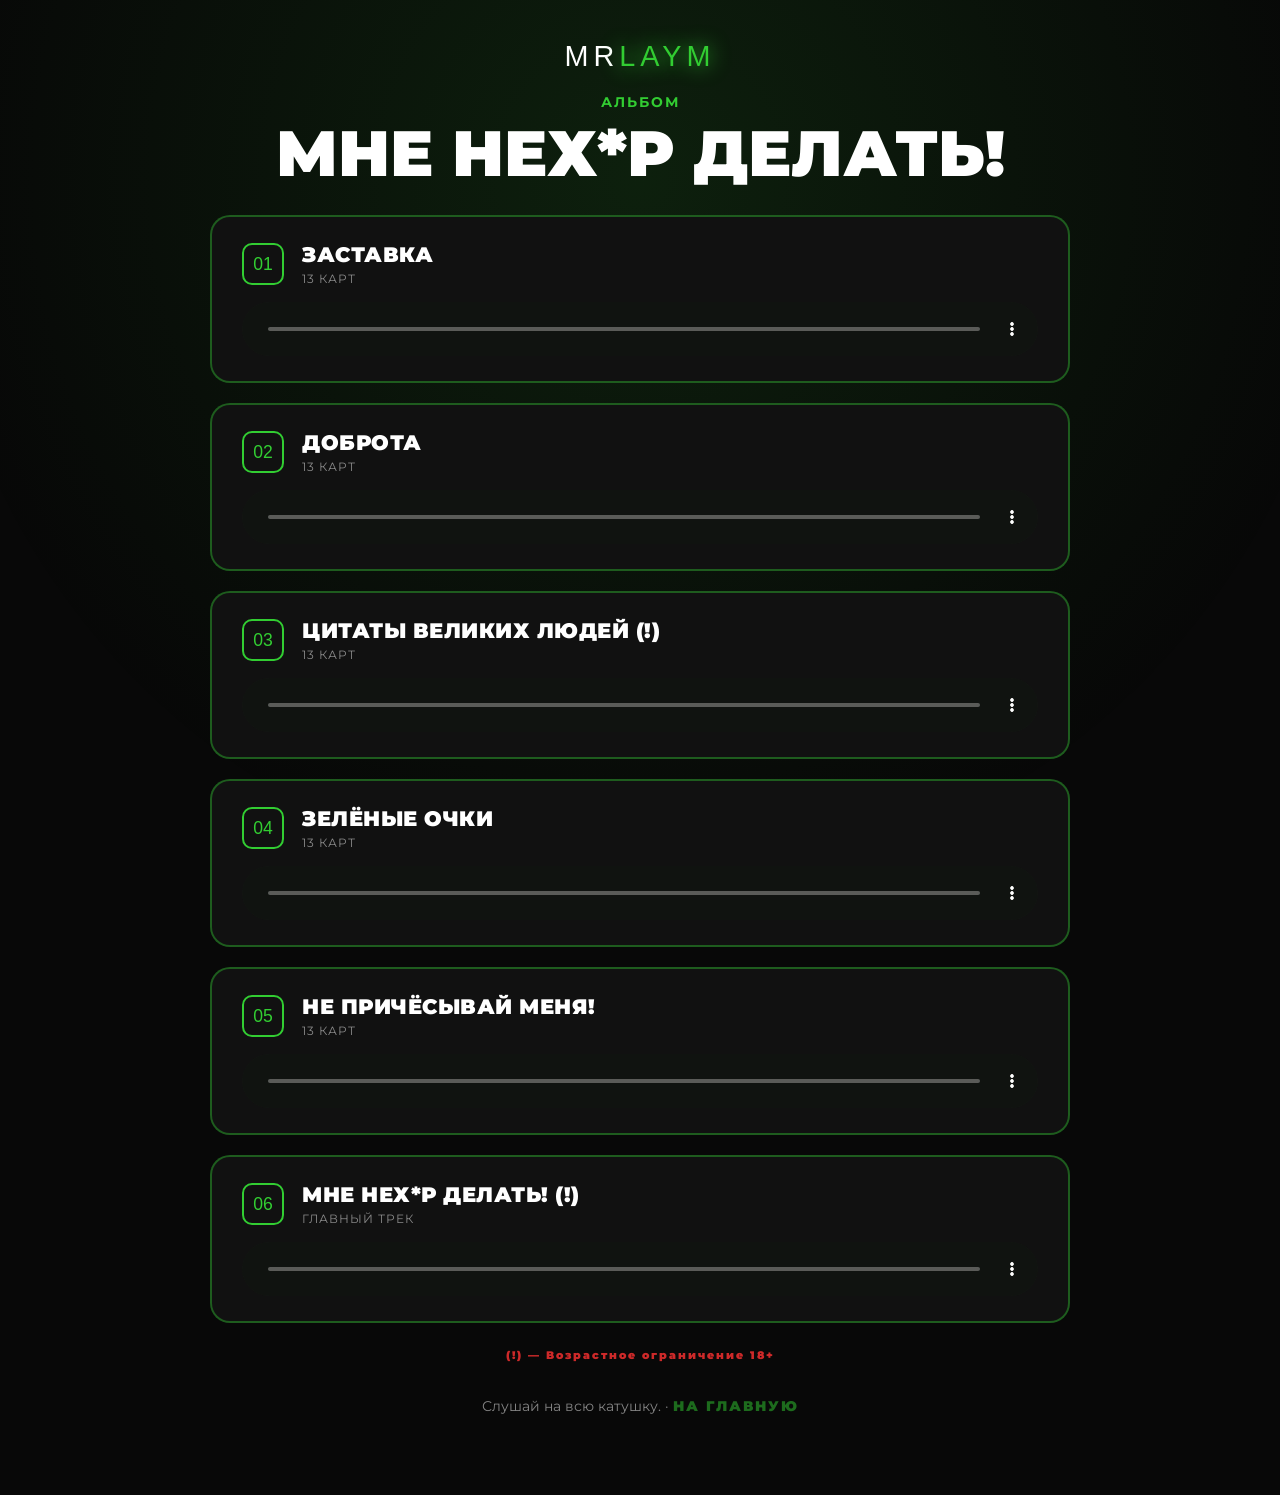
==== album.html @ 763c75ca "Add files via upload" ====
<!DOCTYPE html>
<html lang="ru">
<head>
    <meta charset="UTF-8">
    <meta name="viewport" content="width=device-width, initial-scale=1.0">
    <title>MrLaym — мне нех*р делать!</title>

    <link href="https://fonts.googleapis.com/css2?family=Syncopate:wght@700&family=Montserrat:wght@400;900&display=swap" rel="stylesheet">

    <style>
        :root {
            --lime: #32CD32;
            --black: #080808;
            --red: #ff3333;
            --white: #ffffff;
        }

        * { margin: 0; padding: 0; box-sizing: border-box; }

        html, body { height: 100%; }

        body {
            background-color: var(--black);
            color: var(--white);
            font-family: 'Montserrat', sans-serif;
            min-height: 100vh;
            display: flex;
            flex-direction: column;
            justify-content: flex-start;
            align-items: center;
            overflow-x: hidden;
            text-align: center;
        }

        /* Фоновое свечение */
        .glow {
            position: fixed;
            width: 100vw;
            height: 100vh;
            background: radial-gradient(circle at 50% 20%, rgba(50, 205, 50, 0.12) 0%, transparent 75%);
            z-index: -1;
        }

        header {
            width: 100%;
            padding: 40px 20px 0;
        }

        .logo {
            font-family: 'Syncopate', sans-serif;
            font-size: 1.8rem;
            letter-spacing: 5px;
            color: var(--white);
            text-decoration: none;
        }

        .logo span { color: var(--lime); text-shadow: 0 0 20px var(--lime); }

        .container { width: 100%; max-width: 900px; padding: 20px; z-index: 1; margin: 0 auto; }

        .main-title {
            font-size: clamp(2.5rem, 10vw, 6rem);
            line-height: 0.95;
            margin-bottom: 40px;
            font-weight: 900;
            text-transform: uppercase;
        }

        .main-title span {
            color: transparent;
            -webkit-text-stroke: 1px var(--lime);
        }

        .bomb {
            font-size: 5rem;
            margin-bottom: 20px;
            display: block;
            animation: shake 0.5s infinite alternate;
        }

        @keyframes shake {
            from { transform: scale(1) rotate(-5deg); }
            to { transform: scale(1.1) rotate(5deg); }
        }

        /* ТАЙМЕР */
        .timer-grid {
            display: flex;
            justify-content: center;
            gap: 15px;
            margin: 40px 0;
            flex-wrap: wrap;
        }

        .t-unit {
            background: rgba(255, 255, 255, 0.05);
            border: 2px solid var(--lime);
            padding: 20px;
            min-width: 100px;
            border-radius: 15px;
            box-shadow: 0 0 20px rgba(50, 205, 50, 0.2);
        }

        .t-unit span {
            display: block;
            font-size: 2.5rem;
            font-weight: 900;
            color: var(--lime);
        }

        .t-unit p { font-size: 0.7rem; text-transform: uppercase; opacity: 0.6; margin-top: 5px; }

        .status {
            color: var(--red);
            font-weight: 900;
            letter-spacing: 2px;
            text-transform: uppercase;
            animation: blink 1s infinite;
        }

        @keyframes blink { 50% { opacity: 0.3; } }

        /* СТРАНИЦА РЕЛИЗА / ТРЕКЛИСТ */
        #release {
            width: 100%;
            padding-bottom: 60px;
            animation: boom 0.6s cubic-bezier(0.17, 0.89, 0.32, 1.49);
        }

        @keyframes boom {
            0% { transform: scale(0.85); opacity: 0; }
            100% { transform: scale(1); opacity: 1; }
        }

        .release-head { margin-bottom: 30px; }

        .release-head h2 {
            color: var(--lime);
            letter-spacing: 2px;
            text-transform: uppercase;
            font-size: 0.9rem;
            margin-bottom: 10px;
        }

        .release-head h1 {
            font-size: clamp(2.2rem, 8vw, 4rem);
            font-weight: 900;
            text-transform: uppercase;
            line-height: 1;
        }

        .tracklist {
            display: flex;
            flex-direction: column;
            gap: 20px;
            text-align: left;
        }

        .track-card {
            background: #111;
            border: 2px solid rgba(50, 205, 50, 0.4);
            border-radius: 20px;
            padding: 25px 30px;
            transition: border-color 0.25s ease, box-shadow 0.25s ease;
        }

        .track-card:hover,
        .track-card.playing {
            border-color: var(--lime);
            box-shadow: 0 0 35px rgba(50, 205, 50, 0.25);
        }

        .track-top {
            display: flex;
            align-items: center;
            gap: 18px;
            margin-bottom: 16px;
        }

        .track-num {
            font-family: 'Syncopate', sans-serif;
            font-size: 1.1rem;
            color: var(--lime);
            border: 2px solid var(--lime);
            border-radius: 10px;
            width: 42px;
            height: 42px;
            min-width: 42px;
            display: flex;
            align-items: center;
            justify-content: center;
        }

        .track-info h3 {
            font-size: 1.3rem;
            font-weight: 900;
            text-transform: uppercase;
            letter-spacing: 0.5px;
        }

        .track-info p {
            font-size: 0.75rem;
            opacity: 0.5;
            text-transform: uppercase;
            letter-spacing: 1px;
            margin-top: 4px;
        }

        audio {
            width: 100%;
            display: block;
            filter: invert(1) hue-rotate(90deg) brightness(1.5);
        }

        .release-footer {
            margin-top: 35px;
            opacity: 0.5;
            font-size: 0.9rem;
        }

        .release-footer a {
            color: var(--lime);
            text-decoration: none;
            font-weight: 900;
            text-transform: uppercase;
            letter-spacing: 2px;
        }

        .age-note {
            margin-top: 25px;
            font-size: 0.7rem;
            font-weight: 900;
            letter-spacing: 2px;
            color: var(--red);
            opacity: 0.8;
        }

        .hidden { display: none !important; }

        @media (max-width: 480px) {
            .track-card { padding: 20px; }
        }
    </style>
</head>
<body>

    <div class="glow"></div>

    <header>
        <a href="index.html" class="logo">MR<span>LAYM</span></a>
    </header>

    <main class="container">
        <div id="waiting">
            <span class="bomb">🧨</span>
            <h1 class="main-title">мне нех*р<br><span>делать!</span></h1>

            <div class="timer-grid">
                <div class="t-unit"><span id="d">00</span><p>дней</p></div>
                <div class="t-unit"><span id="h">00</span><p>часов</p></div>
                <div class="t-unit"><span id="m">00</span><p>минут</p></div>
                <div class="t-unit"><span id="s">00</span><p>секунд</p></div>
            </div>

            <p class="status">Объект заминирован. Детонация 1 октября в 00:00</p>
        </div>

        <div id="release" class="hidden"></div>
    </main>

    <script>
        // ДАТА: 1 октября 2026, 00:00
        const target = new Date("October 1, 2026 00:00:00").getTime();

        // ТРЕКИ АЛЬБОМА
        const tracks = [
            {
                title: "Заставка",
                subtitle: "13 карт",
                src: "mnd1.mp3"
            },
            {
                title: "доброта",
                subtitle: "13 карт",
                src: "mnd2.mp3"
            },
            {
                title: "Цитаты великих людей (!)",
                subtitle: "13 карт",
                src: "mnd3.mp3"
            },
            {
                title: "Зелёные очки",
                subtitle: "13 карт",
                src: "mnd4.mp3"
            },
            {
                title: "не причёсывай меня!",
                subtitle: "13 карт",
                src: "mnd5.mp3"
            },
            {
                title: "МНЕ НЕХ*Р ДЕЛАТЬ! (!)",
                subtitle: "Главный трек",
                src: "mndMAINsong.mp3"
            }
        ];

        function update() {
            const now = new Date().getTime();
            const diff = target - now;

            if (diff <= 0) {
                showRelease();
                return;
            }

            const days = Math.floor(diff / (1000 * 60 * 60 * 24));
            const hours = Math.floor((diff % (1000 * 60 * 60 * 24)) / (1000 * 60 * 60));
            const mins = Math.floor((diff % (1000 * 60 * 60)) / (1000 * 60));
            const secs = Math.floor((diff % (1000 * 60)) / 1000);

            document.getElementById("d").innerText = days.toString().padStart(2, '0');
            document.getElementById("h").innerText = hours.toString().padStart(2, '0');
            document.getElementById("m").innerText = mins.toString().padStart(2, '0');
            document.getElementById("s").innerText = secs.toString().padStart(2, '0');
        }

        function buildTrackCard(track, index) {
            const num = (index + 1).toString().padStart(2, '0');
            return `
                <div class="track-card" id="card-${index}">
                    <div class="track-top">
                        <div class="track-num">${num}</div>
                        <div class="track-info">
                            <h3>${track.title}</h3>
                            <p>${track.subtitle}</p>
                        </div>
                    </div>
                    <audio controls preload="none" data-index="${index}">
                        <source src="${track.src}" type="audio/mpeg">
                    </audio>
                </div>
            `;
        }

        function showRelease() {
            const waitBox = document.getElementById("waiting");
            const releaseBox = document.getElementById("release");

            if (!waitBox.classList.contains("hidden")) {
                waitBox.classList.add("hidden");

                const cardsHtml = tracks.map(buildTrackCard).join("");

                releaseBox.innerHTML = `
                    <div class="release-head">
                        <h2>Альбом</h2>
                        <h1>мне нех*р делать!</h1>
                    </div>
                    <div class="tracklist">
                        ${cardsHtml}
                    </div>
                    <p class="age-note">(!) — Возрастное ограничение 18+</p>
                    <p class="release-footer">Слушай на всю катушку. · <a href="index.html">На главную</a></p>
                `;
                releaseBox.classList.remove("hidden");

                // Подсветка карточки при воспроизведении + автопауза остальных
                const audios = releaseBox.querySelectorAll("audio");
                audios.forEach(a => {
                    a.addEventListener("play", () => {
                        audios.forEach(other => {
                            if (other !== a) other.pause();
                        });
                        document.querySelectorAll(".track-card").forEach(c => c.classList.remove("playing"));
                        document.getElementById(`card-${a.dataset.index}`).classList.add("playing");
                    });
                });

            }
        }

        setInterval(update, 1000);
        update();
    </script>
</body>
</html>
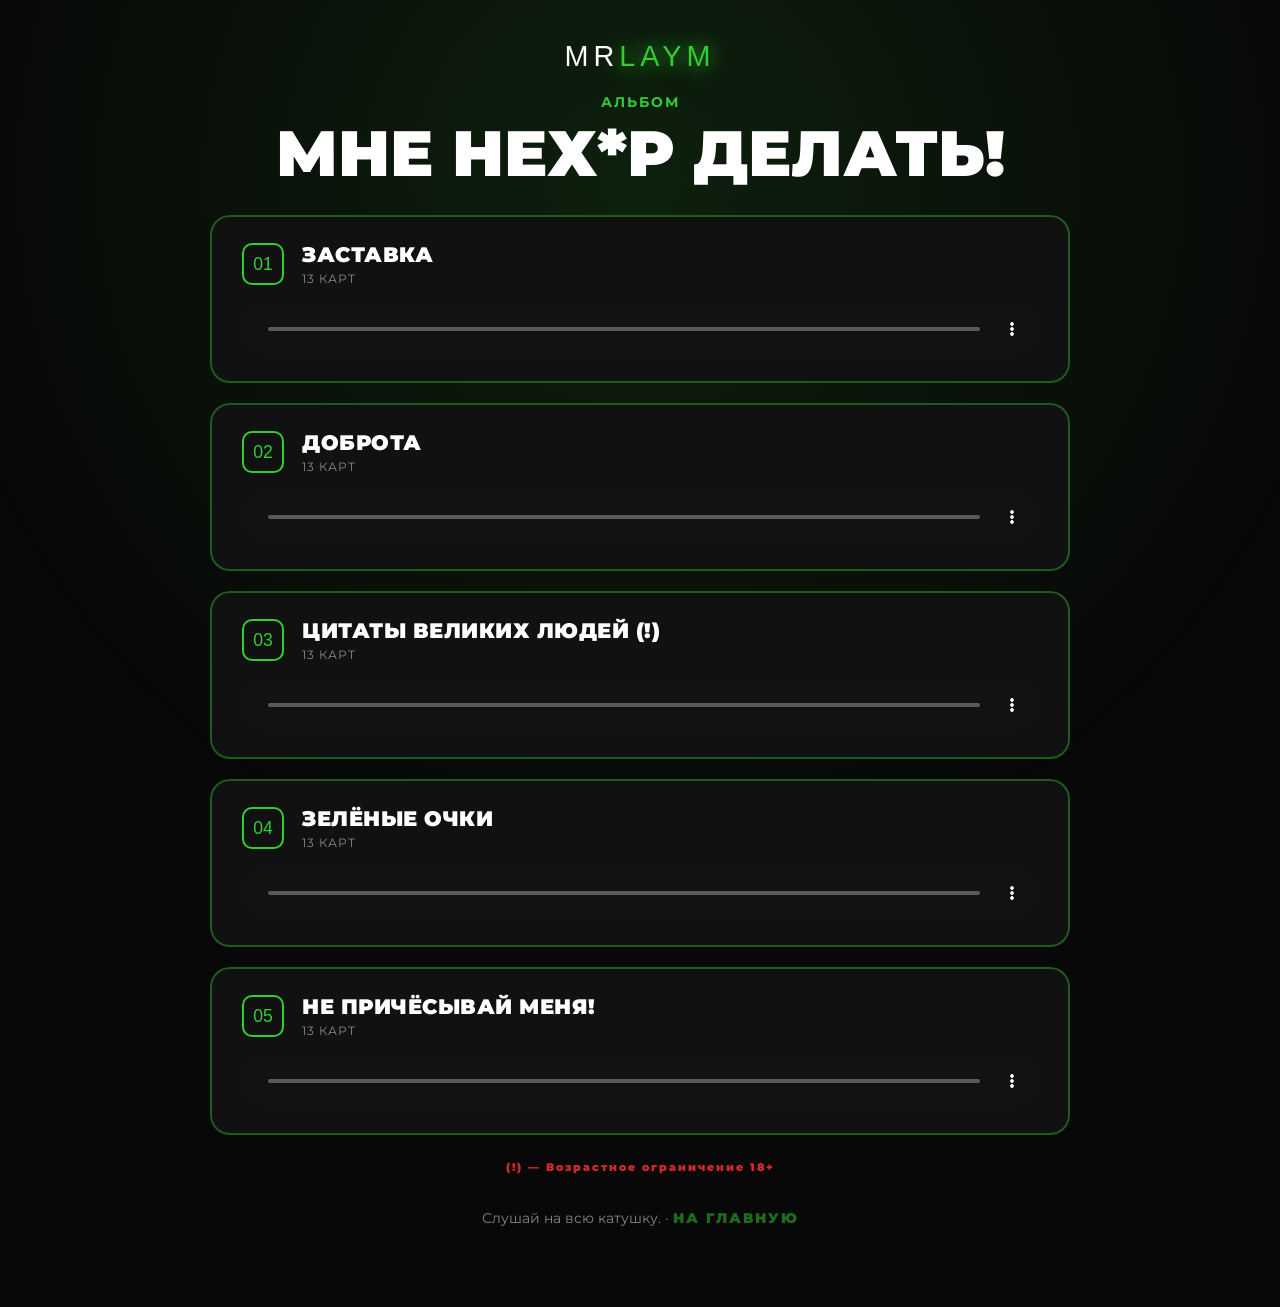
==== commit 141be5c3: "Update album.html" ====
--- a/album.html
+++ b/album.html
@@ -269,8 +269,8 @@
     </main>
 
     <script>
-        // ДАТА: 1 октября 2026, 00:00
-        const target = new Date("October 1, 2026 00:00:00").getTime();
+        // ДАТА: 25 октября 2026, 00:00
+        const target = new Date("October 25, 2026 00:00:00").getTime();
 
         // ТРЕКИ АЛЬБОМА
         const tracks = [
@@ -298,11 +298,6 @@
                 title: "не причёсывай меня!",
                 subtitle: "13 карт",
                 src: "mnd5.mp3"
-            },
-            {
-                title: "МНЕ НЕХ*Р ДЕЛАТЬ! (!)",
-                subtitle: "Главный трек",
-                src: "mndMAINsong.mp3"
             }
         ];
 
@@ -385,4 +380,4 @@
         update();
     </script>
 </body>
-</html>+</html>
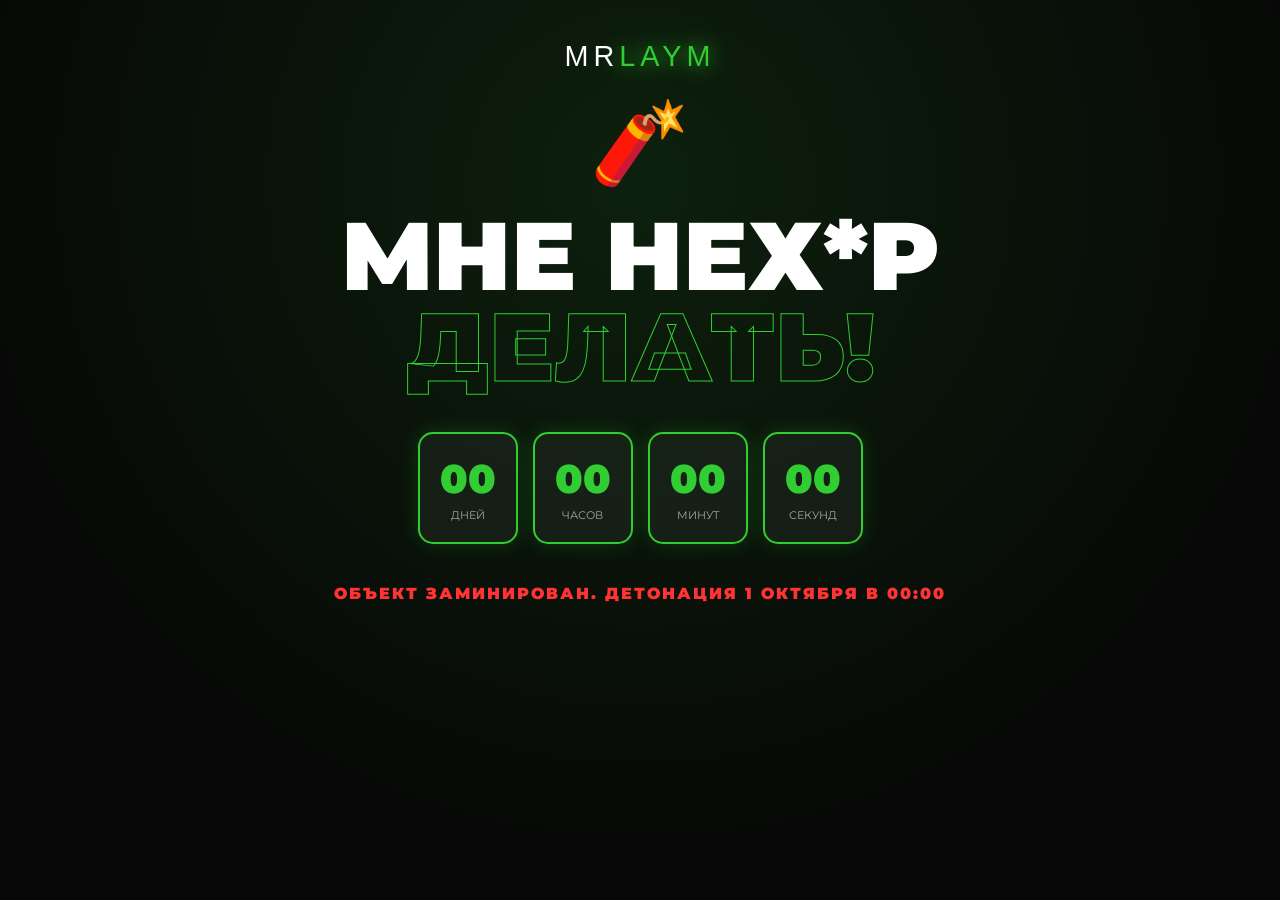
==== commit 571f648f: "Update album.html" ====
--- a/album.html
+++ b/album.html
@@ -276,27 +276,27 @@
         const tracks = [
             {
                 title: "Заставка",
-                subtitle: "13 карт",
+                subtitle: "Кавер ~~~ "Студия "Феникс"",
                 src: "mnd1.mp3"
             },
             {
                 title: "доброта",
-                subtitle: "13 карт",
+                subtitle: "Кавер ~~~ "Студия "Феникс"",
                 src: "mnd2.mp3"
             },
             {
                 title: "Цитаты великих людей (!)",
-                subtitle: "13 карт",
+                subtitle: "Кавер ~~~ "Студия "Феникс"",
                 src: "mnd3.mp3"
             },
             {
                 title: "Зелёные очки",
-                subtitle: "13 карт",
+                subtitle: "Кавер ~~~ "Студия "Феникс"",
                 src: "mnd4.mp3"
             },
             {
                 title: "не причёсывай меня!",
-                subtitle: "13 карт",
+                subtitle: "Кавер ~~~ "Студия "Феникс"",
                 src: "mnd5.mp3"
             }
         ];
